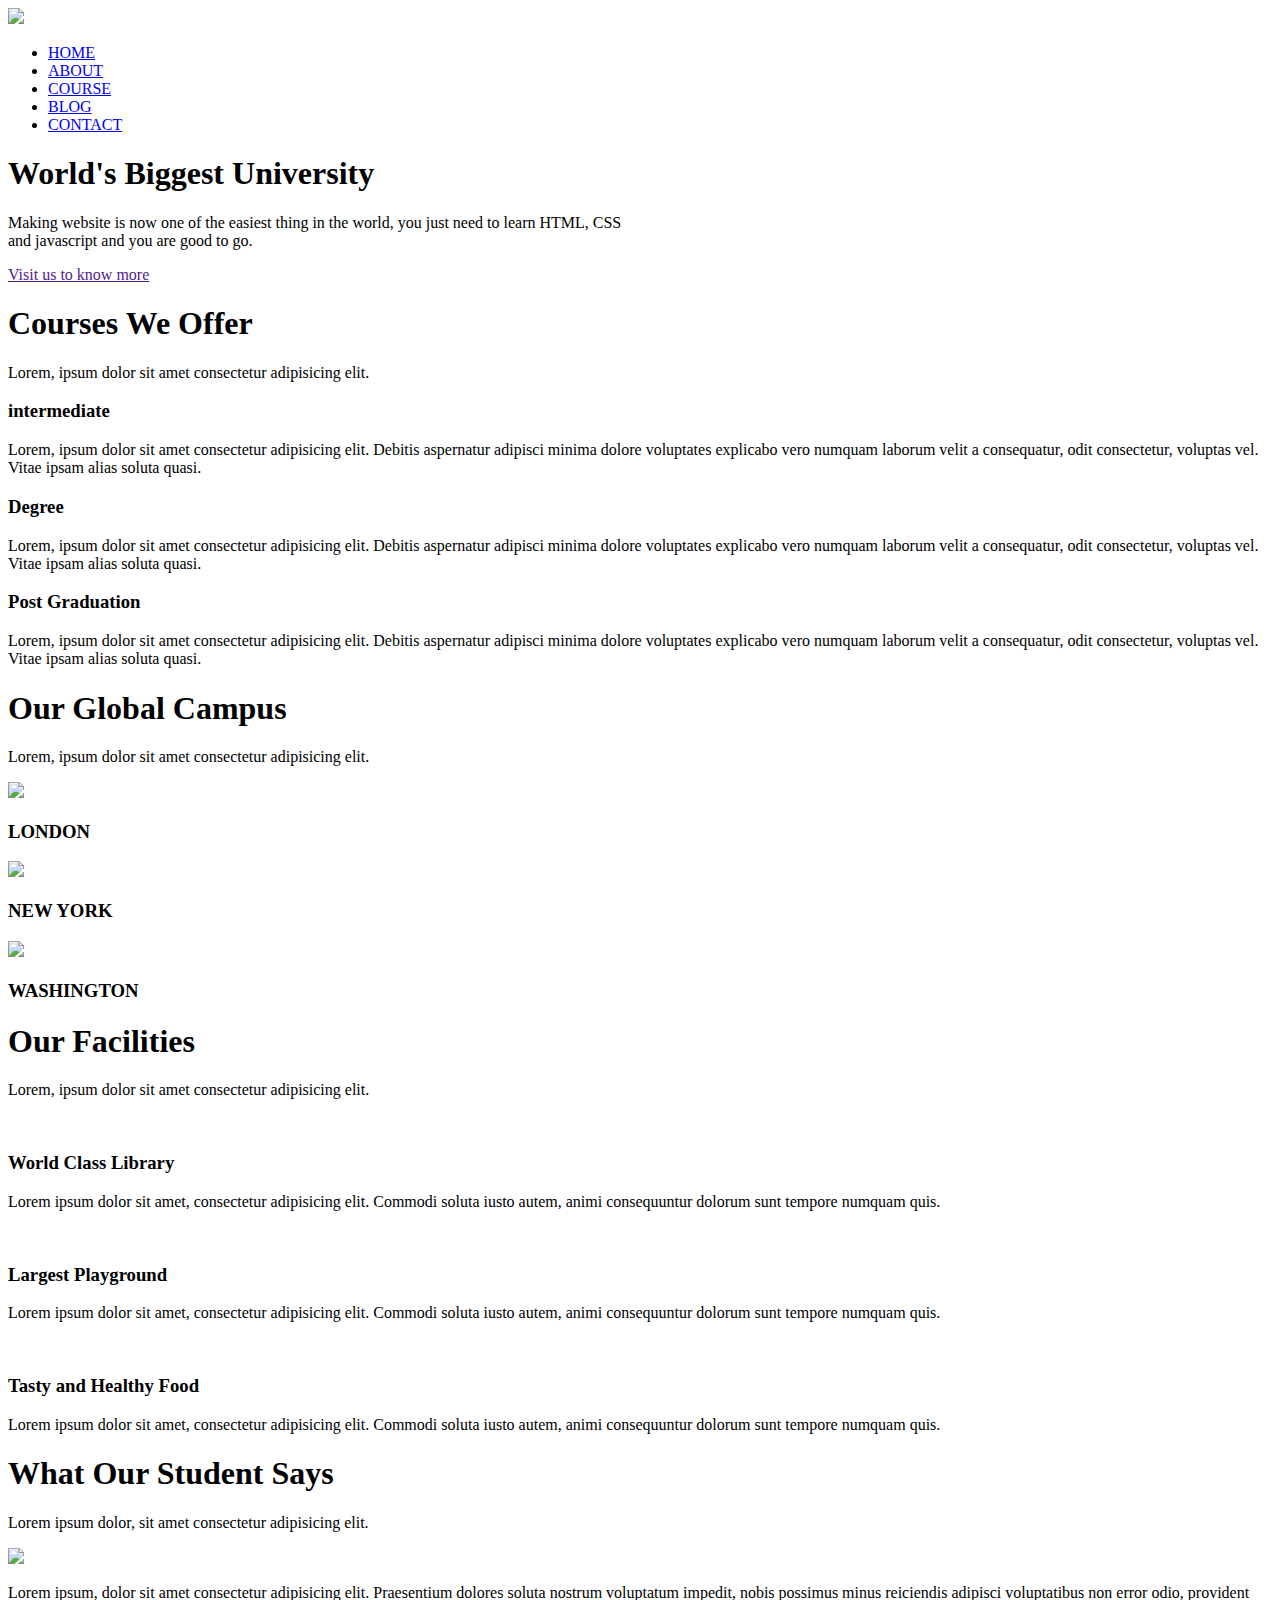
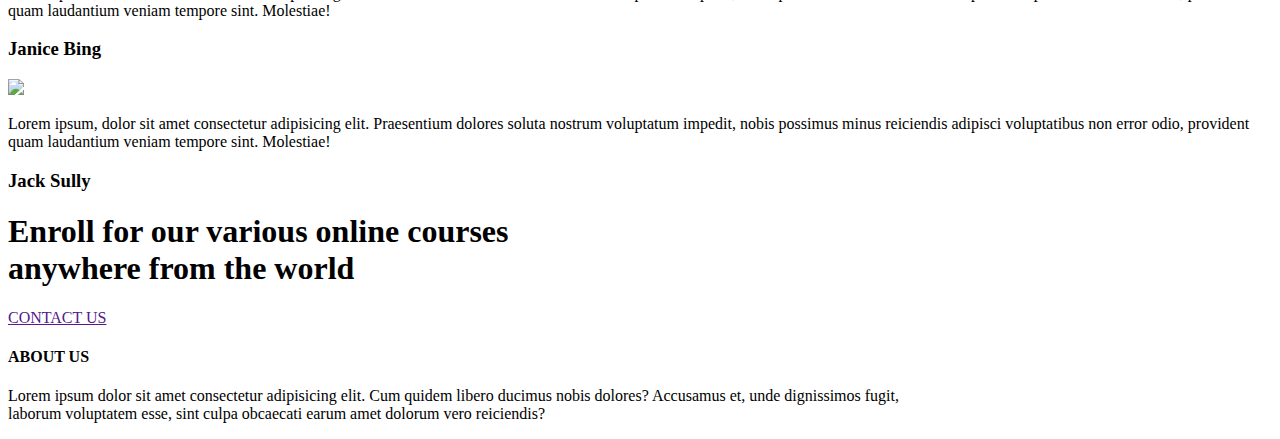
==== index.html @ 3d51d964 "Add files via upload" ====
<!DOCTYPE html>
<html lang="en">
<head>
    <meta charset="UTF-8">
    <meta http-equiv="X-UA-Compatible" content="IE=edge">
    <meta name="viewport" content="width=device-width, initial-scale=1.0">
    <title>University Website Design</title>
    <link rel="stylesheet" href="clgProj.css">
    <link href="https://fonts.googleapis.com/css2?family=Fira+Sans:wght@200&family=Poppins:ital,wght@1,100;1,300;1,500;1,600&display=swap" rel="stylesheet">
    <link href="https://cdn.jsdelivr.net/npm/remixicon@2.5.0/fonts/remixicon.css" rel="stylesheet">

</head>
<body>
    <div class="header">
        <nav>
            <a href="clgproj.html"><img src="./images/eduford_img/logo.png"></a>
            <div class="nav-links" id="navlinks">
                <i class="ri-close-line" onclick="hideMenu()"></i>
                <ul>
                    <li><a href="index.html">HOME</a></li>
                    <li><a href="about.html">ABOUT</a></li>
                    <li><a href="course.html">COURSE</a></li>
                    <li><a href="Blog.html">BLOG</a></li>
                    <li><a href="contact.html">CONTACT</a></li>
                </ul>
            </div>
            <i class="ri-menu-line" onclick="showMenu()"></i>
        </nav>

        <div class="text-box">
            <h1>World's Biggest University</h1>
            <p>Making website is now one of the easiest thing in the world, you just need to learn HTML, CSS <br> and javascript and you are good to go.</p>
            <a href="" class="hero-btn">Visit us to know more</a>
        </div>
    </div>

<!-- -------courses------- -->
<section class="course">
    <h1>Courses We Offer</h1>
    <p>Lorem, ipsum dolor sit amet consectetur adipisicing elit.</p>

    <div class="row">
        <div class="course-col">
            <h3>intermediate</h3>
            <p>Lorem, ipsum dolor sit amet consectetur adipisicing elit. Debitis aspernatur adipisci minima dolore voluptates explicabo vero numquam laborum velit a consequatur, odit consectetur, voluptas vel. Vitae ipsam alias soluta quasi.</p>
        </div>
        <div class="course-col">
            <h3>Degree</h3>
            <p>Lorem, ipsum dolor sit amet consectetur adipisicing elit. Debitis aspernatur adipisci minima dolore voluptates explicabo vero numquam laborum velit a consequatur, odit consectetur, voluptas vel. Vitae ipsam alias soluta quasi.</p>
        </div>
        <div class="course-col">
            <h3>Post Graduation</h3>
            <p>Lorem, ipsum dolor sit amet consectetur adipisicing elit. Debitis aspernatur adipisci minima dolore voluptates explicabo vero numquam laborum velit a consequatur, odit consectetur, voluptas vel. Vitae ipsam alias soluta quasi.</p>
        </div>
    </div>
</section>



<!---------campus-------->
<section class="campus">
    <h1>Our Global Campus</h1>
    <p>Lorem, ipsum dolor sit amet consectetur adipisicing elit.</p>

    <div class="row">
        <div class="campus-col">
            <img src="./images/eduford_img/london.png">
            <div class="layer">
                <h3>LONDON</h3>
            </div>
        </div>
        <div class="campus-col">
            <img src="./images/eduford_img/newyork.png">
            <div class="layer">
                <h3>NEW YORK</h3>
            </div>
        </div>
        <div class="campus-col">
            <img src="./images/eduford_img/washington.png">
            <div class="layer">
                <h3>WASHINGTON</h3>
            </div>
        </div>
    </div>
</section>



<!--------Facilities------->
<section class="Facilities">
    <h1>Our Facilities</h1>
    <p>Lorem, ipsum dolor sit amet consectetur adipisicing elit.</p>


    <div class="row">
        <div class="facilities-col">
            <img src="./images/eduford_img/eduford_img/library.png" alt="">
            <h3>World Class Library</h3>
            <p>Lorem ipsum dolor sit amet, consectetur adipisicing elit. Commodi soluta iusto autem, animi consequuntur dolorum sunt tempore numquam quis.</p>
        </div>
        <div class="facilities-col">
            <img src="./images/eduford_img/eduford_img/basketball.png" alt="">
            <h3>Largest Playground</h3>
            <p>Lorem ipsum dolor sit amet, consectetur adipisicing elit. Commodi soluta iusto autem, animi consequuntur dolorum sunt tempore numquam quis.</p>
        </div>
        <div class="facilities-col">
            <img src="./images/eduford_img/eduford_img/cafeteria.png" alt="">
            <h3>Tasty and Healthy Food</h3>
            <p>Lorem ipsum dolor sit amet, consectetur adipisicing elit. Commodi soluta iusto autem, animi consequuntur dolorum sunt tempore numquam quis.</p>
        </div>
    </div>
</section>


<!-- ------Testimonials------ -->
<section class="testimonials">
    <h1>What Our Student Says</h1>
    <p>Lorem ipsum dolor, sit amet consectetur adipisicing elit.</p>

    <div class="row">
        <div class="testimonial-col">
            <img src="./images/eduford_img/user1.jpg">

            <div>
                <p>Lorem ipsum, dolor sit amet consectetur adipisicing elit. Praesentium dolores soluta nostrum voluptatum impedit, nobis possimus minus reiciendis adipisci voluptatibus non error odio, provident quam laudantium veniam tempore sint. Molestiae!</p>
                <h3>Janice Bing</h3>
                <i class="ri-star-fill"></i>
                <i class="ri-star-fill"></i>
                <i class="ri-star-fill"></i>
                <i class="ri-star-fill"></i>
                <i class="ri-star-half-line"></i>
            </div>
        </div>
        <div class="testimonial-col">
            <img src="./images/eduford_img/user2.jpg">

            <div>
                <p>Lorem ipsum, dolor sit amet consectetur adipisicing elit. Praesentium dolores soluta nostrum voluptatum impedit, nobis possimus minus reiciendis adipisci voluptatibus non error odio, provident quam laudantium veniam tempore sint. Molestiae!</p>
                <h3>Jack Sully</h3>
                <i class="ri-star-fill"></i>
                <i class="ri-star-fill"></i>
                <i class="ri-star-fill"></i>
                <i class="ri-star-fill"></i>
                <i class="ri-star-fill"></i>
            </div>
        </div>
    </div>
</section>


<!-- -----call to action------->
<section class="cta">
    <h1>Enroll for our various online courses <br> anywhere from the world</h1>
    <a href="" class="hero-btn">CONTACT US</a>
</section>


<!-- ------footer----- -->
<section class="footer">
    <h4>ABOUT US</h4>
    <p>Lorem ipsum dolor sit amet consectetur adipisicing elit. Cum quidem libero ducimus nobis dolores? Accusamus et, unde dignissimos fugit,<br> laborum voluptatem esse, sint culpa obcaecati earum amet dolorum vero reiciendis?
    </p>
    <div class="icon">
        <i class="ri-facebook-fill"></i>
        <i class="ri-twitter-fill"></i>
        <i class="ri-instagram-line"></i>
        <i class="ri-linkedin-fill"></i>
    </div>
</section>


    <script>

        var navlinks = document.getElementById("navlinks");

        function showMenu(){
            navlinks.style.right = "0";
        }
        function hideMenu(){
            navlinks.style.right = "-200px";
        }


    </script>
</body>
</html>
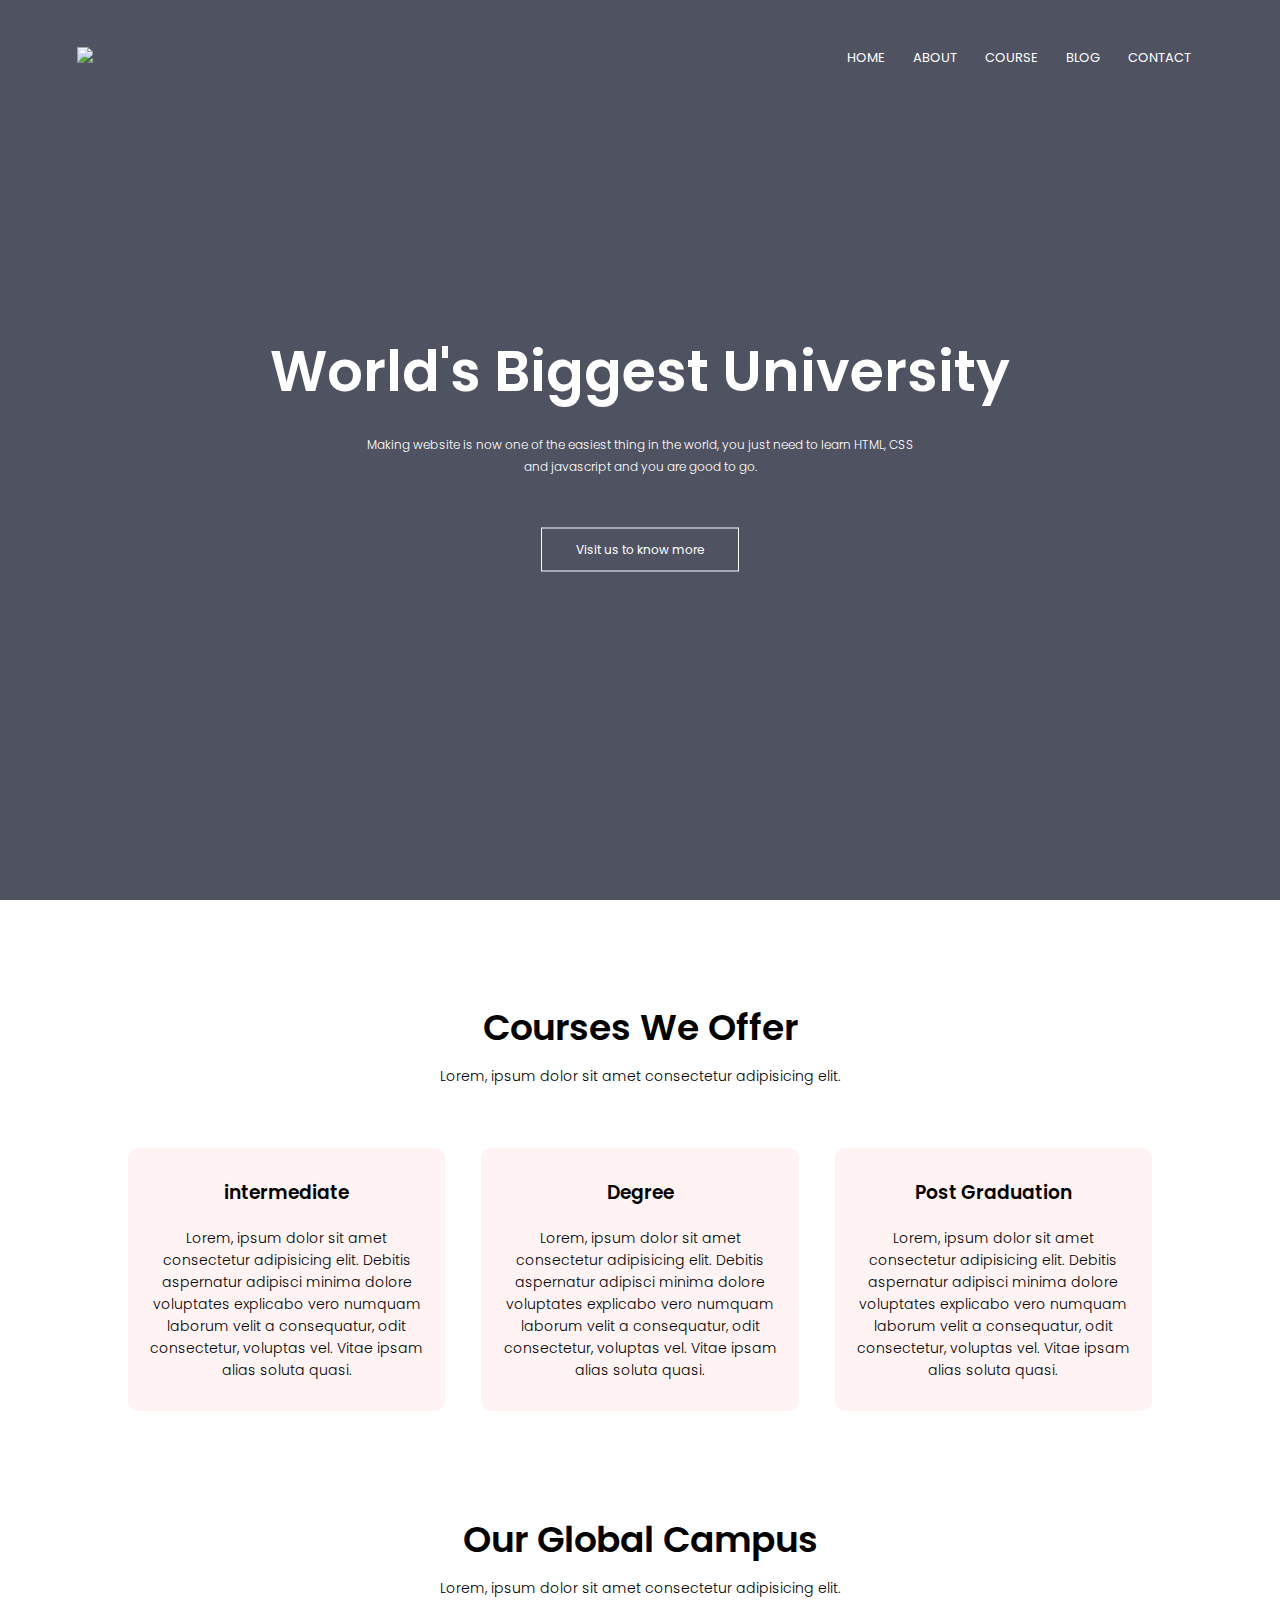
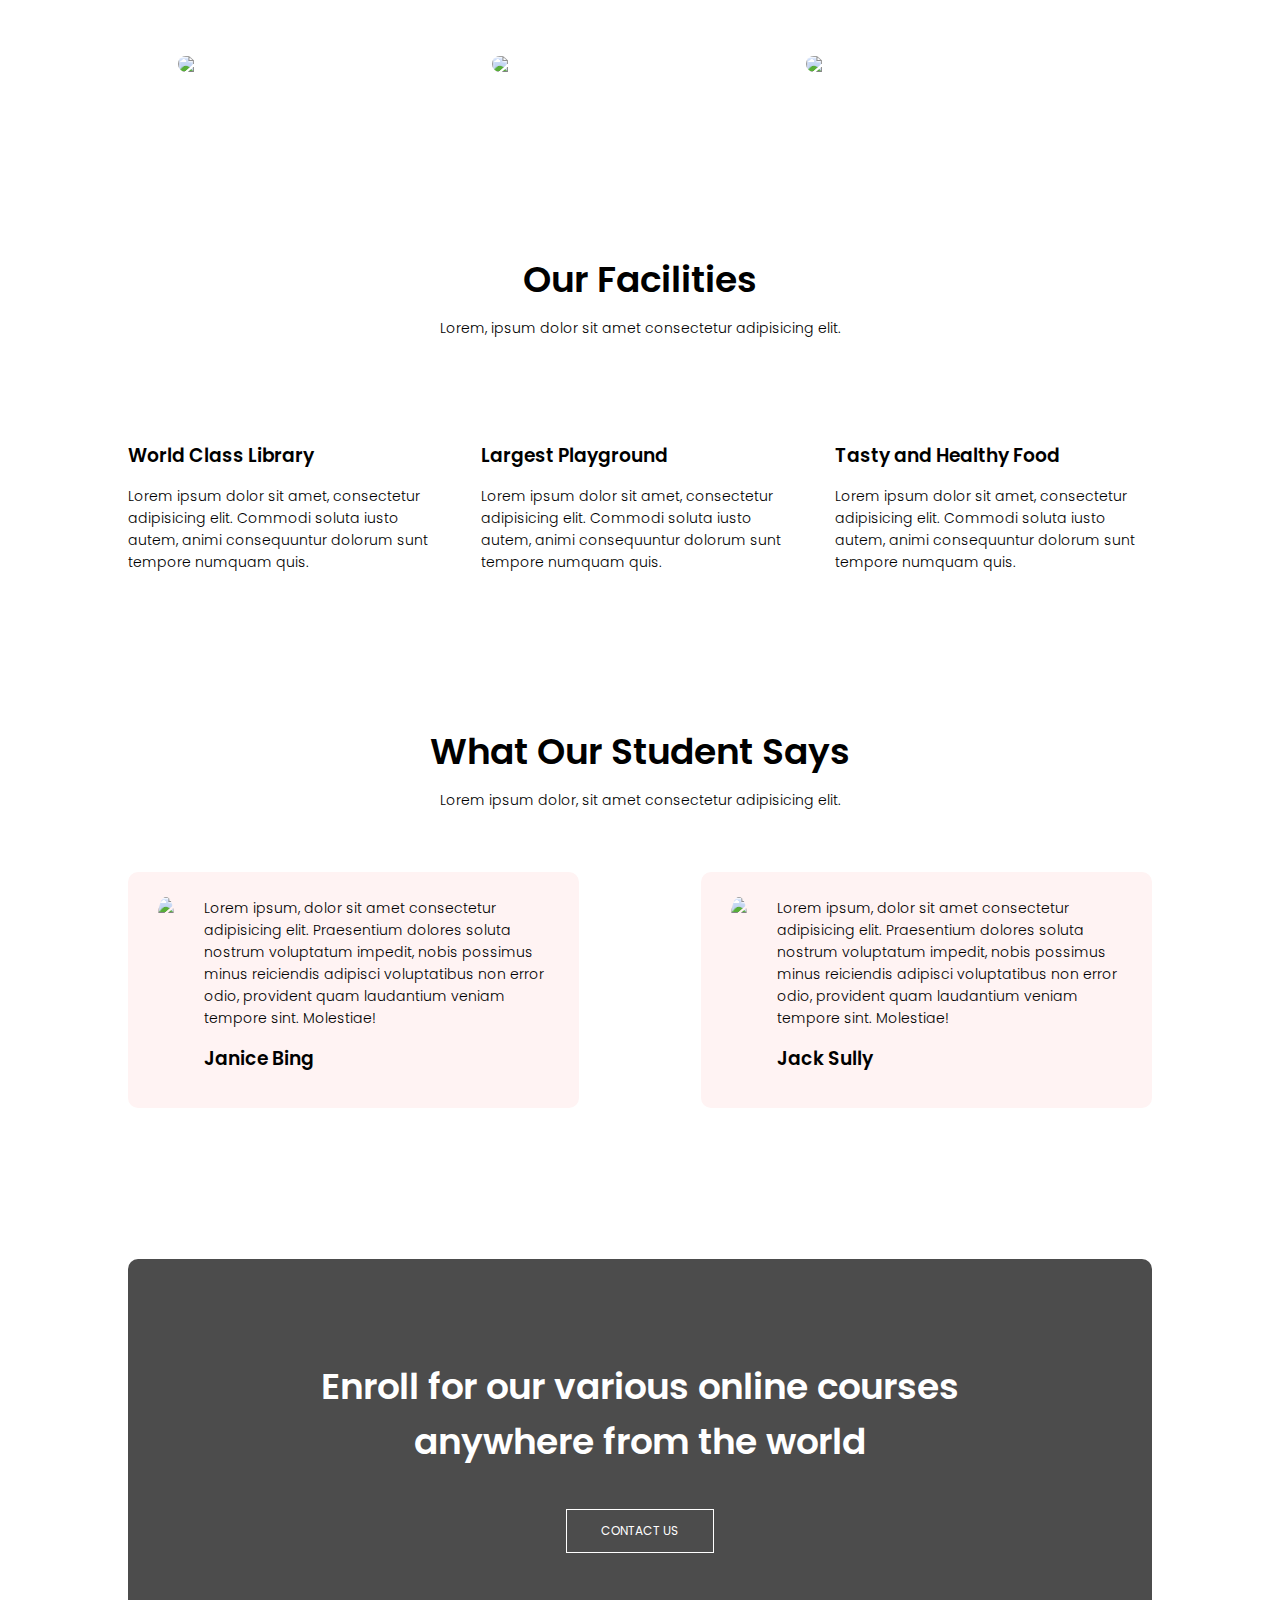
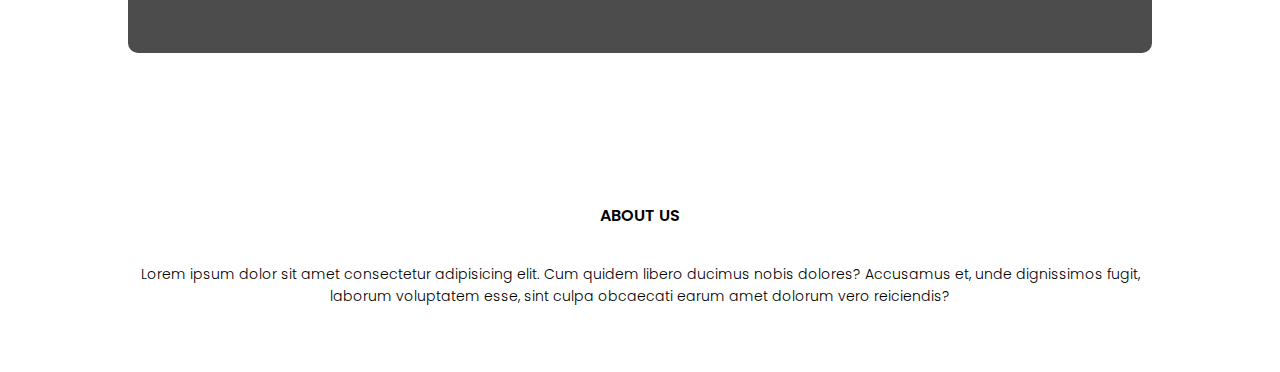
==== commit d20b9784: "Add files via upload" ====
--- a/index.html
+++ b/index.html
@@ -5,7 +5,7 @@
     <meta http-equiv="X-UA-Compatible" content="IE=edge">
     <meta name="viewport" content="width=device-width, initial-scale=1.0">
     <title>University Website Design</title>
-    <link rel="stylesheet" href="clgProj.css">
+    <link rel="stylesheet" href="style.css">
     <link href="https://fonts.googleapis.com/css2?family=Fira+Sans:wght@200&family=Poppins:ital,wght@1,100;1,300;1,500;1,600&display=swap" rel="stylesheet">
     <link href="https://cdn.jsdelivr.net/npm/remixicon@2.5.0/fonts/remixicon.css" rel="stylesheet">
 
@@ -13,7 +13,7 @@
 <body>
     <div class="header">
         <nav>
-            <a href="clgproj.html"><img src="./images/eduford_img/logo.png"></a>
+            <a href="index.html"><img src="./images/eduford_img/logo.png"></a>
             <div class="nav-links" id="navlinks">
                 <i class="ri-close-line" onclick="hideMenu()"></i>
                 <ul>
--- a/style.css
+++ b/style.css
@@ -0,0 +1,476 @@
+*{
+    margin: 0;
+    padding: 0;
+    box-sizing: border-box;
+    font-family: 'Poppins', sans-serif;
+}
+
+.header{
+    min-height: 100vh;
+    width: 100%;
+    background-image: linear-gradient(rgba(4,9,30,0.7),rgba(4,9,30,0.7)), url(images/eduford_img/banner.png);
+    background-position: center;
+    background-size: cover;
+    position: relative;
+}
+nav{
+    display: flex;
+    padding: 2% 6%;
+    align-items: center;
+    justify-content: space-between;
+}
+nav img{
+    width: 150px;
+}
+.nav-links{
+    flex: 1;
+    text-align: right;
+}
+.nav-links ul li{
+    list-style: none;
+    display: inline-block;
+    padding: 18px 12px;
+    position: relative;
+}
+.nav-links ul li a{
+    color: #fff;
+    text-decoration: none;
+    font-size: 13px;
+}
+.nav-links ul li::after{
+    content: '';
+    width: 0%;
+    height: 2px;
+    background: #f44336;
+    display: block;
+    margin: auto;
+    transition: 0.5s;
+}
+.nav-links ul li:hover::after{
+    width: 100%;
+}
+.text-box{
+    width: 90%;
+    color: #fff;
+    position: absolute;
+    top: 50%;
+    left: 50%;
+    transform: translate(-50%, -50%);
+    text-align: center;
+}
+.text-box h1{
+    font-size: 56px;
+}
+.text-box p{
+    font-size: 12px;
+    margin: 10px 0 40px;
+}
+.hero-btn{
+    display: inline-block;
+    text-decoration: none;
+    color: #fff;
+    border: 1px solid #fff;
+    padding: 12px 34px;
+    font-size: 12px;
+    background: transparent;
+    position: relative;
+    cursor: pointer;
+}
+.hero-btn:hover{
+    border: 1px solid #f44336;
+    background-color: #f44336;
+    transition: 1s;
+}
+nav i{
+    display: none;
+}
+@media(max-width: 700px){
+    .text-box h1{
+        font-size: 16px;
+    }
+    .nav-links ul li{
+        display: block;
+    }
+    .nav-links{
+        position: fixed;
+        background: #f44336;
+        height: 100vh;
+        width: 200px;
+        top: 0;
+        right: -200px;
+        text-align: left;
+        z-index: 2;
+        transition: 1s;
+    }
+    nav i{
+        display: block;
+        color: #fff;
+        margin: 10px;
+        font-size: 22px;
+        cursor: pointer;
+    }
+    .nav-links ul{
+        padding: 30px;
+
+    }
+}
+
+/* ---------courses-------- */
+
+.course{
+    width: 80%;
+    margin: auto;
+    text-align: center;
+    padding-top: 100px;
+}
+h1{
+    font-size: 36px;
+    font-weight: 600;
+}
+p{
+    /* color: rgb(162, 157, 157); */
+    font-size: 14px;
+    font-weight: 300;
+    line-height: 22px;
+    padding: 10px;
+}
+.row{
+    margin-top: 5%;
+    display: flex;
+    justify-content: space-between;
+}
+.course-col{
+    margin-bottom: 5%;
+    flex-basis: 31%;
+    background: #fff3f3;
+    border-radius: 10px;
+    box-sizing: border-box;
+    padding: 20px 12px;
+    transition: 0.5s;
+}
+h3{
+    text-align: center;
+    font-weight: 600;
+    margin: 10px 0;
+}
+.course-col:hover{
+    box-shadow: 0 0 20px 0px rgba(0, 0, 0, 0.2);
+}
+@media (max-width: 700px) {
+    .row{
+        flex-direction: column;
+    }
+}
+
+
+/* -------campus------ */
+.campus{
+    width: 80%;
+    margin: auto;
+    text-align: center;
+    padding: 50px;
+}
+.campus-col{
+    flex-basis: 32%;
+    border-radius: 10px;
+    margin-bottom: 30px;
+    position: relative;
+    overflow: hidden;
+}
+.campus-col img{
+    width: 100%;
+    display: block;
+}
+.layer{
+    background: transparent;
+    height: 100%;
+    width: 100%;position: absolute;
+    top: 0;
+    left: 0;
+    transition: 0.5s;
+}
+.layer:hover{
+    background: rgba(226, 0, 0, 0.7);
+}
+.layer h3{
+    width: 100%;
+    font-weight: 500;
+    color: #fff;
+    font-size: 26px;
+    bottom: 0;
+    left: 50%;
+    transform: translateX(-50%);
+    position: absolute;
+    opacity: 0;
+    transition: 0.5s;
+}
+.layer:hover h3{
+    bottom: 49%;
+    opacity: 1;
+}
+
+/* <!--------Facilities-------> */
+.Facilities{
+    width: 80%;
+    margin: auto;
+    text-align: center;
+    padding-top: 100px;
+
+}
+.facilities-col{
+    flex-basis: 31%;
+    border-radius: 10px;
+    margin-bottom: 5%;
+    text-align: left;
+}
+.facilities-col img{
+    width: 100%;
+    border-radius: 10px;
+}
+.facilities-col p{
+    padding: 0;
+}
+.facilities-col h3{
+    margin-top: 16px;
+    margin-bottom: 15px;
+    text-align: left;
+}
+
+/* ------testimonials------ */
+.testimonials{
+    width: 80%;
+    margin: auto;
+    padding-top: 100px;
+    text-align: center;
+}
+.testimonial-col{
+    flex-basis: 44%;
+    border-radius: 10px;
+    margin-bottom: 5%;
+    text-align: left;
+    background: #fff3f3;
+    padding: 25px;
+    cursor: pointer;
+    display: flex;
+}
+.testimonial-col img{
+    height: 40px;
+    margin-left: 5px;
+    margin-right: 30px;
+    border-radius: 50%;
+}
+.testimonial-col p{
+    padding: 0;
+}
+.testimonial-col h3{
+    margin-top: 15px;
+    text-align: left;
+}
+.testimonial-col i{
+    color: #f44336;
+}
+@media (max-width: 700px) {
+    .testimonial-col img{
+        margin-left: 0px;
+        margin-right: 15px;
+    }
+}
+
+
+/* -----cta------ */
+.cta{
+    margin: 100px auto;
+    width: 80%;
+    background-image: linear-gradient(rgba(0, 0, 0, 0.7),rgba(0, 0, 0, 0.7)),url(/images/eduford_img/banner2.jpg);
+    background-position: center;
+    background-size: cover;
+    border-radius: 10px;
+    text-align: center;
+    padding: 100px 0;
+}
+.cta h1{
+    color: #fff;
+    margin-bottom: 40px;
+    padding: 0;
+}
+
+@media (max-width: 700px) {
+    .cta h1{
+        font-size: 24px;
+    }
+}
+
+
+/* ------footer----- */
+.footer{
+    width: 100%;
+    text-align: center;
+    padding: 30px 0;
+}
+.footer h4{
+    margin-top: 20px;
+    margin-bottom: 25px;
+    font-weight: 600;
+}
+.icon i{
+    color: #f44336;
+    margin: 0 13px;
+    cursor: pointer;
+    padding: 18px 0;
+}
+
+
+/* ------about us page------ */
+.sub-header{
+    height: 50vh;
+    width: 100%;
+    background-image: linear-gradient(rgba(4, 9, 30, 0.7),rgba(4, 9, 30, 0.7)),url(/images/eduford_img/background.jpg);
+    background-position: center;
+    background-size: cover;
+    text-align: center;
+    color: #fff;
+}
+.about-us{
+    width: 80%;
+    margin: auto;
+    padding-top: 80px;
+    padding-bottom: 50px;
+
+}
+.about-col{
+    flex-basis: 48%;
+    padding: 30px 2px;
+}
+.about-col img{
+    width: 100%;
+}
+.about-col h1{
+    padding-top: 0;
+}
+.about-col p{
+    padding: 15px 0 25px;
+}
+.red-btn{
+    border: 1px solid #f44336;
+    background: transparent;
+    color: #f44336;
+}
+.red-btn:hover{
+    color: #fff;
+}
+
+
+/* ------blog-content------ */
+
+.blog-content{
+    width: 80%;
+    margin: auto;
+    padding: 60px 0;
+}
+.blog-left{
+    flex-basis: 65%;
+}
+.blog-left img{
+    width: 100%;
+}
+.blog-left h2{
+    color: #222;
+    font-weight: 600;
+    margin: 30px 0;
+}
+.blog-left p{
+    color: #999;
+    padding: 0;
+}
+
+.blog-right{
+    flex-basis: 32%;
+}
+.blog-right h3{
+    background: #f44336;
+    color: #fff;
+    padding: 7px 0;
+    font-size: 16px;
+    margin-bottom: 20px;
+}
+.blog-right div{
+    display: flex;
+    align-items: center;
+    justify-content: space-between;
+    color: #555;
+    padding: 8px;
+    box-sizing: border-box;
+}
+.comment-box{
+    border: 1px solid #ccc;
+    margin: 50px 0;
+    padding: 10px 20px;
+}
+.comment-box h3{
+    text-align: left;
+}
+.comment-form input, .comment-form textarea{
+    width: 100%;
+    padding: 10px;
+    margin: 15px 0;
+    box-sizing: border-box;
+    border: none;
+    outline: none;
+    background: #f0f0f0;
+}
+.comment-form button{
+    margin: 10px 0;
+}
+
+@media (max-width: 700px) {
+    .sub-header h1{
+        font-size: 24px;
+    }
+}
+
+
+/* -------contact us page-------- */
+
+.location{
+    width: 80%;
+    margin: auto;
+    padding: 80px 0;
+}
+.location iframe{
+    width: 100%;
+}
+.contact-us{
+    width: 80%;
+    margin: auto; 
+}
+.contact-col{
+    flex-basis: 48%;
+    margin-bottom: 30px;
+}
+.contact-col div{
+    display: flex;
+    align-items: center;
+    margin-bottom: 40px;
+}
+.contact-col div i{
+    font-size: 28px;
+    color: #f44336;
+    margin: 10px;
+    margin-right: 30px;
+}
+.contact-col div p{
+    padding: 0;
+}
+.contact-col div h5{
+    font-size: 20px;
+    margin-bottom: 5px;
+    color: #555;
+    font-weight: 400;
+}
+.contact-col input, .contact-col textarea{
+    width: 100%;
+    padding: 15px;
+    margin-bottom: 17px;
+    outline: none;
+    border: 1px solid #ccc;
+}